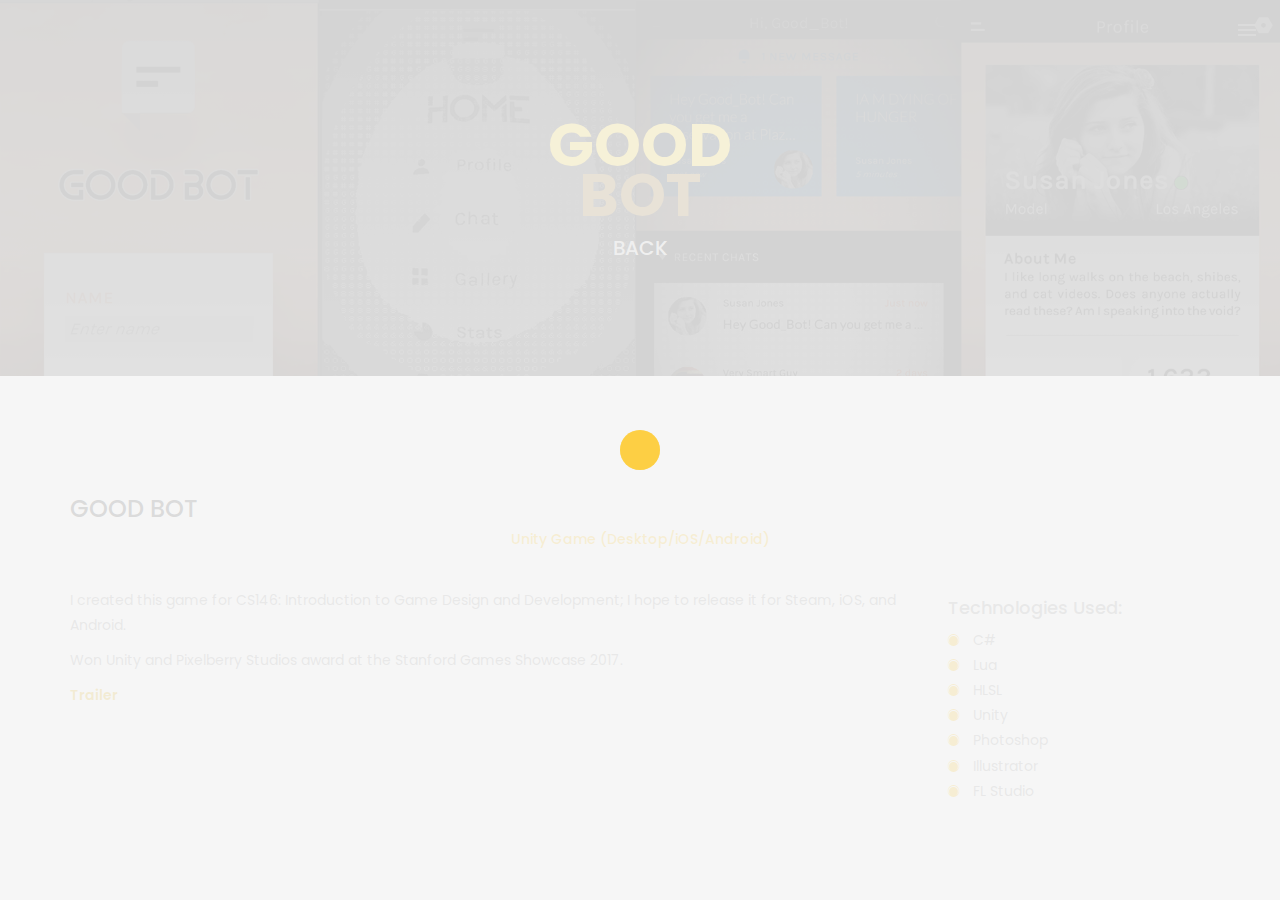
==== GB.html @ f8e8ac26 "sss" ====
<!DOCTYPE html>
<html lang="en">

<head>
    <meta charset="utf-8">
    <meta http-equiv="X-UA-Compatible" content="IE=edge">
    <meta name="viewport" content="width=device-width, initial-scale=1">
    <title>THE PSYCHOPATH EXPERIMENT</title>
    <link rel="icon" href="img/fav.png" type="image/x-icon">

    <!-- Bootstrap -->
    <link href="css/bootstrap.min.css" rel="stylesheet">
    <link href="ionicons/css/ionicons.min.css" rel="stylesheet">

    <!-- main css -->
    <link href="css/style.css" rel="stylesheet">


    <!-- modernizr -->
    <script src="js/modernizr.js"></script>

    <!-- HTML5 shim and Respond.js for IE8 support of HTML5 elements and media queries -->
    <!-- WARNING: Respond.js doesn't work if you view the page via file:// -->
    <!--[if lt IE 9]>
      <script src="https://oss.maxcdn.com/html5shiv/3.7.2/html5shiv.min.js"></script>
      <script src="https://oss.maxcdn.com/respond/1.4.2/respond.min.js"></script>
    <![endif]-->
</head>

<body>

    <!-- Preloader -->
    <div id="preloader">
        <div class="pre-container">
            <div class="spinner">
                <div class="double-bounce1"></div>
                <div class="double-bounce2"></div>
            </div>
        </div>
    </div>
    <!-- end Preloader -->

    <div class="container-fluid">
       <!-- box-header -->
        <header class="box-header">
            
            <!-- box-nav -->
            <a class="box-primary-nav-trigger" href="#0">
                <span class="box-menu-icon"></span>
            </a>
            <!-- box-primary-nav-trigger -->
        </header>
        <!-- end box-header -->
       <!-- nav -->
       <nav>
            <ul class="box-primary-nav">

                <li>
                    <a href="index.html">Work</a>
                    <i class="ion-ios-circle-filled color"></i>
                </li>


                <li>
                    <a href="HeAngelaResume.pdf">Resume</a>
                </li>

                <li class="box-social">
                    <a href="https://linkedin.com/in/hangela/">
                        <i class="ion-social-linkedin"></i>
                    </a>
                </li>
                <li class="box-social">
                    <a href="https://github.com/zephyo">
                        <i class="ion-social-github"></i>
                    </a>
                </li>
                <li class="box-social">
                    <a href="https://youtube.com/zephybite">
                        <i class="ion-social-youtube"></i>
                    </a>
                </li>
                <li class="box-social">
                    <a href="https://www.facebook.com/heangela.arts">
                        <i class="ion-social-facebook"></i>
                    </a>
                </li>
                <li class="box-social">
                    <a href="https://instagram.com/zephybite">
                        <i class="ion-social-instagram-outline"></i>
                    </a>
                </li>
                <li class="box-social">
                    <a href="https://twitter.com/zephybite">
                        <i class="ion-social-twitter"></i>
                    </a>
                </li>
                <li class="box-social">
                    <a href="https://zephyo.tumblr.com">
                        <i class="ion-social-tumblr"></i>
                    </a>
                </li>
            </ul>
        </nav>
        <!-- end nav -->
    </div>
    
    <!-- top-bar -->
    <div class="top-bar" style="background: linear-gradient( rgba(0, 0, 0, 0.8), rgba(0, 0, 0, 0.6)),url(&quot;img/experiment.png&quot;);background-size: cover;">
            
        <h1>
            <mark>GOOD</mark> <br>
            BOT</h1>
        <p><a href="index.html">BACK</a>
    </div>
    <!-- end top-bar -->
    
    <!-- main-container -->
    <div class="container main-container">  <div class="col-md-12">
            <h3 class="text-uppercase">GOOD BOT</h3>
            <h5>Unity Game (Desktop/iOS/Android)</h5>
            <div class="h-30"></div>
        </div>

        <div class="col-md-9">
            <p>I created this game for CS146: Introduction to Game Design and Development; I hope to release it for Steam, iOS, and Android.</p>
            <p>Won Unity and Pixelberry Studios award at the Stanford Games Showcase 2017.</p>
            <p><a href="https://www.youtube.com/watch?v=PA47qACY52U">Trailer</a></p>
            
        </div>

        <div class="col-md-3">
                <h4>Technologies Used:</h4>
            <ul class="cat-ul">
                <li><i class="ion-ios-circle-filled"></i> C#</li>
                <li><i class="ion-ios-circle-filled"></i> Lua</li>
                <li><i class="ion-ios-circle-filled"></i> HLSL</li>
                <li><i class="ion-ios-circle-filled"></i> Unity</li>
                <li><i class="ion-ios-circle-filled"></i> Photoshop</li>
                <li><i class="ion-ios-circle-filled"></i> Illustrator</li>
                <li><i class="ion-ios-circle-filled"></i> FL Studio</li>
            </ul>
   
           
            
        </div>
    </div>
    <!-- end main-container -->


   
    
    <!-- back to top -->
    <a href="#0" class="cd-top"><i class="ion-android-arrow-up"></i></a>
    <!-- end back to top -->




    <!-- jQuery -->
    <script src="js/jquery-2.1.1.js"></script>
    <!--  plugins -->
    <script src="js/bootstrap.min.js"></script>
    <script src="js/menu.js"></script>
    <script src="js/animated-headline.js"></script>
    <script src="js/isotope.pkgd.min.js"></script>


    <!--  custom script -->
    <script src="js/custom.js"></script>

</body>

</html>
---- css/style.css ----
@import url(https://fonts.googleapis.com/css?family=Poppins:400,500,600,700);

/* General
==================================================*/

html,
body {
    height: 100%;
    font-family: 'Poppins', sans-serif;
    line-height: 1.8;
    color: #999
}

.no-padding {
    padding-left: 0;
    padding-right: 0;
}

.no-padding [class^="col-"] {
    padding-left: 0;
    padding-right: 0;
}

.main-container {
    padding: 100px 0;
}

.main-container a:hover {
    color: #666;
  }

  .main-container a {
    color: rgb(226, 173, 0);
    font-weight: 600;
  }
.center {
    text-align: center;
}

a {
    -webkit-transition: all .3s;
    transition: all .3s

}


.uppercase {
    text-transform: uppercase;
}

.h-30 {
    height: 30px
}

.h-10 {
    height: 10px
}

.h-a {
    color: #ff7300;
}

.color {
    color: #ffbf00;
    font-size: 11px;
}


/* typography
==================================================*/

h1 {
    color: #9b6f1f !important;
    font-size: 60px;
    text-transform: uppercase;

}

h3 {
    color: #393939;
}

h5 {text-align: center;
    color: #ffbf00;
}

p mark{
    background-color: rgb(255, 255, 255);
    color: rgb(212, 173, 0); 
}


h5 mark {
    background-color: rgb(255, 255, 255);
    color: rgb(212, 173, 0);
    font-weight: 600;
}
h1 mark {
    background-color: rgba(255, 255, 255, 0);
    color: rgb(255, 215, 38);

}

h4 li {
    list-style-type: none;
    padding-right: 2.6vw;
    padding-left: 2.6vw;
  
    float: left;
}
h4 li i {
    color: rgb(177, 136, 0);
    font-size: 1.7em;
}

h4 li a:hover i {
    color: #666;
  }
   



/* preloader
==================================================*/

#preloader {
    position: fixed;
    top: 0;
    left: 0;
    right: 0;
    bottom: 0;
    background-color: #f5f5f5;
    /* change if the mask should be a color other than white */
    z-index: 1000;
    /* makes sure it stays on top */
}

.pre-container {
    position: absolute;
    left: 50%;
    top: 50%;
    bottom: auto;
    right: auto;
    -webkit-transform: translateX(-50%) translateY(-50%);
    transform: translateX(-50%) translateY(-50%);
    text-align: center;
}

.spinner {
    width: 40px;
    height: 40px;
    position: relative;
    margin: 100px auto;
}

.double-bounce1,
.double-bounce2 {
    width: 100%;
    height: 100%;
    border-radius: 50%;
    background-color: #ffbf00;
    opacity: 0.6;
    position: absolute;
    top: 0;
    left: 0;
    -webkit-animation: bounce 2.0s infinite ease-in-out;
    animation: bounce 2.0s infinite ease-in-out;
}

.double-bounce2 {
    -webkit-animation-delay: -1.0s;
    animation-delay: -1.0s;
}

@-webkit-keyframes bounce {
    0%,
    100% {
        -webkit-transform: scale(0.0)
    }
    50% {
        -webkit-transform: scale(1.0)
    }
}

@keyframes bounce {
    0%,
    100% {
        transform: scale(0.0);
        -webkit-transform: scale(0.0);
    }
    50% {
        transform: scale(1.0);
        -webkit-transform: scale(1.0);
    }
}


/* headr
==================================================*/

.box-header {
    position: absolute;
    top: 0;
    left: 0;
    background: rgba(255, 255, 255, 0.95);

    width: 100%;
    z-index: 3;
    box-shadow: 0 1px 2px rgba(0, 0, 0, 0.3);
    -webkit-font-smoothing: antialiased;
    -moz-osx-font-smoothing: grayscale;
    height: 60px;
    background: transparent;
    box-shadow: none;
}


.box-header {
    -webkit-transition: background-color 0.3s;
    transition: background-color 0.3s;
    -webkit-transform: translate3d(0, 0, 0);
    transform: translate3d(0, 0, 0);
    -webkit-backface-visibility: hidden;
    backface-visibility: hidden;
}

.box-header.is-fixed {
    position: fixed;
    top: -80px;
    background-color: rgba(255, 255, 255, 0.96);
    -webkit-transition: -webkit-transform 0.3s;
    transition: -webkit-transform 0.3s;
    transition: transform 0.3s;
    transition: transform 0.3s, -webkit-transform 0.3s;
}

.box-header.is-visible {
    -webkit-transform: translate3d(0, 100%, 0);
    transform: translate3d(0, 100%, 0);
    text-align: center;
}

.box-header.menu-is-open {
    background-color: rgba(255, 255, 255, 0.96);
}

.box-logo {
    display: block;
    padding: 20px;
}

.box-primary-nav-trigger {
    position: absolute;
    right: 0;
    top: 0;
    height: 100%;
    width: 50px;
    background-color: #fff;
}

.box-primary-nav-trigger .box-menu-text {
    color: #393939;
    text-transform: uppercase;
    font-weight: 700;
    display: none;
}

.box-primary-nav-trigger .box-menu-icon {
    display: inline-block;
    position: absolute;
    left: 50%;
    top: 50%;
    bottom: auto;
    right: auto;
    -webkit-transform: translateX(-50%) translateY(-50%);
    transform: translateX(-50%) translateY(-50%);
    width: 18px;
    height: 2px;
    background-color: #393939;
    -webkit-transition: background-color 0.3s;
    transition: background-color 0.3s;
    list-style: none;
}

.box-primary-nav-trigger .box-menu-icon::before,
.box-primary-nav-trigger .box-menu-icon:after {
    content: '';
    width: 100%;
    height: 100%;
    position: absolute;
    background-color: #393939;
    right: 0;
    -webkit-transition: -webkit-transform .3s, top .3s, background-color 0s;
    -webkit-transition: top .3s, background-color 0s, -webkit-transform .3s;
    transition: top .3s, background-color 0s, -webkit-transform .3s;
    transition: transform .3s, top .3s, background-color 0s;
    transition: transform .3s, top .3s, background-color 0s, -webkit-transform .3s;
}

.box-primary-nav-trigger .box-menu-icon::before {
    top: -5px;
}

.box-primary-nav-trigger .box-menu-icon::after {
    top: 5px;
}

.box-primary-nav-trigger .box-menu-icon.is-clicked {
    background-color: rgba(255, 255, 255, 0);
}

.box-primary-nav-trigger .box-menu-icon.is-clicked::before,
.box-primary-nav-trigger .box-menu-icon.is-clicked::after {
    background-color: 393939;
}

.box-primary-nav-trigger .box-menu-icon.is-clicked::before {
    top: 0;
    -webkit-transform: rotate(135deg);
    transform: rotate(135deg);
}

.box-primary-nav-trigger .box-menu-icon.is-clicked::after {
    top: 0;
    -webkit-transform: rotate(225deg);
    transform: rotate(225deg);
}

.box-primary-nav-trigger {
    width: 100px;
    padding-left: 1em;
    background-color: transparent;
    height: 30px;
    line-height: 30px;
    right: 10px;
    top: 50%;
    bottom: auto;
    -webkit-transform: translateY(-50%);
    transform: translateY(-50%);
}

.box-primary-nav-trigger .box-menu-text {
    display: inline-block;
}

.box-primary-nav-trigger .box-menu-icon {
    left: auto;
    right: 1em;
    -webkit-transform: translateX(0) translateY(-50%);
    transform: translateX(0) translateY(-50%);
}

.box-primary-nav {
    position: fixed;
    left: 0;
    top: 0;
    height: 100%;
    width: 100%;
    background: rgba(0, 0, 0, 0.96);
    z-index: 2;
    text-align: center;
    padding: 50px 0;
    -webkit-backface-visibility: hidden;
    backface-visibility: hidden;
    overflow: auto;
    -webkit-overflow-scrolling: touch;
    -webkit-transform: translateY(-100%);
    transform: translateY(-100%);
    -webkit-transition-property: -webkit-transform;
    transition-property: -webkit-transform;
    transition-property: transform;
    transition-property: transform, -webkit-transform;
    -webkit-transition-duration: 0.4s;
    transition-duration: 0.4s;
    list-style: none;
}

.box-primary-nav li {
    font-size: 22px;
    font-size: 1.375rem;
    font-weight: 300;
    -webkit-font-smoothing: antialiased;
    -moz-osx-font-smoothing: grayscale;
    margin: .2em 0;
    text-transform: capitalize;
}

.box-primary-nav a {
    display: inline-block;
    padding: .4em 1em;
    border-radius: 0.25em;
    -webkit-transition: all 0.2s;
    transition: all 0.2s;
    color: #fff;
    text-decoration: none;
    font-weight: bold;
}
.box-primary-nav a:focus {
    outline: none;
}

.no-touch .box-primary-nav a:hover {
    text-decoration: none;
    color: #ddd;
}

.box-primary-nav .box-label {
    color: #ffbf00;
    text-transform: uppercase;
    font-weight: 700;
    font-size: 17px;
    margin: 2.4em 0 .8em;
}

.box-primary-nav .box-social {
    display: inline-block;
    margin: 10px .4em;
}

.box-primary-nav .box-social a {
    width: 30px;
    height: 30px;
    padding: 0;
    font-size: 30px
}

.box-primary-nav.is-visible {
    -webkit-transform: translateY(0);
    transform: translateY(0);
}

.box-primary-nav {
    padding: 150px 0 0;
}

.box-primary-nav li {
    font-size: 18px;
}


/* box-intro
==================================================*/

.box-intro {
    text-align: center;
    background-image: url("../img/relax.jpg");
    background-image: linear-gradient(to bottom, rgb(255, 255, 255) 0%,rgba(255, 246, 239, 0.721) 100%), url("../img/relax.jpg");
    background-size:cover;
    display: table;

    table-layout: fixed;
    height: 100vh;
    width: 100%; 
}

.box-intro .table-cell {
    display: table-cell;
    width: 70%;
    vertical-align: middle;
    padding-left: 12vw;
    
}

.box-intro .table-cell p {
  text-align: left;
  font-size: 16px;

  color: #7a7a7a;

    
}


.box-intro em {
    font-style: normal;
    text-transform: uppercase
}

b i:last-child {
    color: #f3ba00 !important;
}

.box-intro h5 {
    text-align: left;

    letter-spacing: 4px;
    font-size: 2vw;
    text-transform: uppercase;
    color: rgb(94, 94, 94);
    line-height: 1.7
}


/* mouse effect */

.mouse {
    position: absolute;
    width: 22px;
    height: 42px;
    bottom: 40px;
    left: 50%;
    margin-left: -12px;
    border-radius: 15px;
    border: 2px solid rgb(59, 59, 59);
    -webkit-animation: intro 1s;
    animation: intro 1s;
}

.scroll {
    display: block;
    width: 3px;
    height: 3px;
    margin: 6px auto;
    border-radius: 4px;
    background: rgb(48, 48, 48);
    -webkit-animation: finger 2s infinite;
    animation: finger 2s infinite;
}

@-webkit-keyframes intro {
    0% {
        opacity: 0;
        -webkit-transform: translateY(40px);
        transform: translateY(40px);
    }
    100% {
        opacity: 1;
        -webkit-transform: translateY(0);
        transform: translateY(0);
    }
}

@keyframes intro {
    0% {
        opacity: 0;
        -webkit-transform: translateY(40px);
        transform: translateY(40px);
    }
    100% {
        opacity: 1;
        -webkit-transform: translateY(0);
        transform: translateY(0);
    }
}

@-webkit-keyframes finger {
    0% {
        opacity: 1;
    }
    100% {
        opacity: 0;
        -webkit-transform: translateY(20px);
        transform: translateY(20px);
    }
}

@keyframes finger {
    0% {
        opacity: 1;
    }
    100% {
        opacity: 0;
        -webkit-transform: translateY(20px);
        transform: translateY(20px);
    }
}


/* text rotate */

.box-headline {
    font-size: 6vw;
    line-height: 1.0;
    text-align: left;
    margin-left: -3vw;


}

.box-words-wrapper {
    display: inline-block;
    position: relative;
}

.box-words-wrapper b {
    display: inline-block;
    position: absolute;
    white-space: nowrap;
    left: 0;
    top: 0;
}

.box-words-wrapper b.is-visible {
    position: relative;
}

.no-js .box-words-wrapper b {
    opacity: 0;
}

.no-js .box-words-wrapper b.is-visible {
    opacity: 1;
}

.box-headline.rotate-2 .box-words-wrapper {
    -webkit-perspective: 300px;
    perspective: 300px;
}

.box-headline.rotate-2 i,
.box-headline.rotate-2 em {
    display: inline-block;
    -webkit-backface-visibility: hidden;
    backface-visibility: hidden;
}

.box-headline.rotate-2 b {
    opacity: 0;
}

.box-headline.rotate-2 i {
    -webkit-transform-style: preserve-3d;
    transform-style: preserve-3d;
    -webkit-transform: translateZ(-20px) rotateX(90deg);
    transform: translateZ(-20px) rotateX(90deg);
    opacity: 0;
}

.is-visible .box-headline.rotate-2 i {
    opacity: 1;
}

.box-headline.rotate-2 i.in {
    -webkit-animation: box-rotate-2-in 0.4s forwards;
    animation: box-rotate-2-in 0.4s forwards;
}

.box-headline.rotate-2 i.out {
    -webkit-animation: box-rotate-2-out 0.4s forwards;
    animation: box-rotate-2-out 0.4s forwards;
}

.box-headline.rotate-2 em {
    -webkit-transform: translateZ(20px);
    transform: translateZ(20px);
}

.no-csstransitions .box-headline.rotate-2 i {
    -webkit-transform: rotateX(0deg);
    transform: rotateX(0deg);
    opacity: 0;
}

.no-csstransitions .box-headline.rotate-2 i em {
    -webkit-transform: scale(1);
    transform: scale(1);
}

.no-csstransitions .box-headline.rotate-2 .is-visible i {
    opacity: 1;
}

@-webkit-keyframes box-rotate-2-in {
    0% {
        opacity: 0;
        -webkit-transform: translateZ(-20px) rotateX(90deg);
    }
    60% {
        opacity: 1;
        -webkit-transform: translateZ(-20px) rotateX(-10deg);
    }
    100% {
        opacity: 1;
        -webkit-transform: translateZ(-20px) rotateX(0deg);
    }
}

@keyframes box-rotate-2-in {
    0% {
        opacity: 0;
        -webkit-transform: translateZ(-20px) rotateX(90deg);
        transform: translateZ(-20px) rotateX(90deg);
    }
    60% {
        opacity: 1;
        -webkit-transform: translateZ(-20px) rotateX(-10deg);
        transform: translateZ(-20px) rotateX(-10deg);
    }
    100% {
        opacity: 1;
        -webkit-transform: translateZ(-20px) rotateX(0deg);
        transform: translateZ(-20px) rotateX(0deg);
    }
}

@-webkit-keyframes box-rotate-2-out {
    0% {
        opacity: 1;
        -webkit-transform: translateZ(-20px) rotateX(0);
    }
    60% {
        opacity: 0;
        -webkit-transform: translateZ(-20px) rotateX(-100deg);
    }
    100% {
        opacity: 0;
        -webkit-transform: translateZ(-20px) rotateX(-90deg);
    }
}

@keyframes box-rotate-2-out {
    0% {
        opacity: 1;
        -webkit-transform: translateZ(-20px) rotateX(0);
        transform: translateZ(-20px) rotateX(0);
    }
    60% {
        opacity: 0;
        -webkit-transform: translateZ(-20px) rotateX(-100deg);
        transform: translateZ(-20px) rotateX(-100deg);
    }
    100% {
        opacity: 0;
        -webkit-transform: translateZ(-20px) rotateX(-90deg);
        transform: translateZ(-20px) rotateX(-90deg);
    }
}


/* portfolio section
==================================================*/

.portfolio .categories-grid span {
    font-size: 30px;
    margin-bottom: 30px;
    display: inline-block;
}

.portfolio .categories-grid .categories ul li {
    list-style: none;
    margin: 20px 0;
}

.portfolio .categories-grid .categories ul li a {
    display: inline-block;
    color: #60606e;
    padding: 0 10px;
    margin: 0 10px;
    -webkit-transition: all .2s ease-in-out .2s;
    transition: all .2s ease-in-out .2s;
}

.portfolio .categories-grid .categories ul li a:hover,
.portfolio .categories-grid .categories ul li a:focus {
    text-decoration: none;
}

.portfolio .categories-grid .categories ul li a.active {
    margin-left: 0;
    background-color: #e0a500;
    padding: 0px 20px;
    color: white;
    border-radius: 25px;
    text-decoration: none;
}

.portfolio_filter {
    padding-left: 0;
}

.portfolio_item {
    position: relative;
    overflow: hidden;
    display: block;
    overflow: hidden;
}
.col-sm-12 img {
    object-fit: cover;
    width:100%;
    height: 40em;
}
.col-sm-6 img {
    object-fit: cover;
    width:100%;
    height: 20em;
}

.portfolio_item .portfolio_item_hover {
    position: absolute;
    top: 0px;
    left: 0px;
    height: 100%;
    width: 100%;
    background-color: rgba(0, 0, 0, .8);
    -webkit-transform: translate(-100%);
    transform: translate(-100%);
    opacity: 0;
    -webkit-transition: all .2s ease-in-out;
    transition: all .2s ease-in-out;
}

.portfolio_item .portfolio_item_hover .item_info {
    text-align: center;
    position: absolute;
    top: 50%;
    left: 50%;
    -webkit-transform: translate(-50%, -50%);
    transform: translate(-50%, -50%);
    padding: 10px;
    width: 100%;
    font-weight: bold;
}

.portfolio_item .portfolio_item_hover .item_info span {
    display: block;
    color: #fff;
    font-size: 18px;
    -webkit-transform: translateX(-100px);
    transform: translateX(-100px);
    -webkit-transition: all .2s ease-in-out .2s;
    transition: all .2s ease-in-out .2s;
    opacity: 0;
}

.portfolio_item .portfolio_item_hover .item_info em {
    font-style: normal;
    display: inline-block;
    background-color:#ffcb3d;
    padding: 5px 20px;
    border-radius: 25px;
    color: #333;
    margin-top: 10px;
    -webkit-transform: translateX(-100px);
    transform: translateX(-100px);
    -webkit-transition: all .3s ease-in-out .3s;
    transition: all .3s ease-in-out .3s;
    opacity: 0;
    font-size: 10px;
    letter-spacing: 2px;
}

.portfolio_item:hover .portfolio_item_hover {
    opacity: 1;
    -webkit-transform: translateX(0);
    transform: translateX(0);
}

.portfolio_item:hover .item_info em,
.portfolio_item:hover .item_info span {
    opacity: 1;
    -webkit-transform: translateX(0);
    transform: translateX(0);
}

.portfolio .categories-grid .categories ul li {
    float: left;
}

.portfolio .categories-grid .categories ul li a {
    padding: 0 10px;
    -webkit-transition: all .2s ease-in-out .2s;
    transition: all .2s ease-in-out .2s;
}

.portfolio_filter {
    padding-left: 0;
    display: inline-block;
    margin: 0 auto;
    text-align: center;
    margin-bottom: 50px;
}

.portfolio-inner {
    padding-bottom: 0 !important;
    padding-top: 55px;
}


/* footer
==================================================*/

footer {
    padding: 30px 0;
    text-align: center;
    background: #f5f5f5
}

.copyright {
    color: #ccc;
    margin-bottom: 0;
}

footer img {
    margin: 0 auto;
}


/* backto top
==================================================*/

.cd-top {
    display: inline-block;
    height: 40px;
    width: 40px;
    position: fixed;
    bottom: 20px;
    line-height: 40px;
    font-size: 20px;
    right: 10px;
    text-align: center;
    color: #fff;
    background: rgba(255, 191, 0, 0.8);
    visibility: hidden;
    opacity: 0;
    -webkit-transition: opacity .3s 0s, visibility 0s .3s;
    transition: opacity .3s 0s, visibility 0s .3s;
}

.cd-top.cd-is-visible,
.cd-top.cd-fade-out,
.no-touch .cd-top:hover {
    -webkit-transition: opacity .3s 0s, visibility 0s 0s;
    transition: opacity .3s 0s, visibility 0s 0s;
}

.cd-top.cd-is-visible {
    /* the button becomes visible */
    visibility: visible;
    opacity: 1;
}

.cd-top.cd-fade-out {
    opacity: .5;
}

.no-touch .cd-top:hover,
.no-touch .cd-top:focus {
    background-color: #c99300;
    opacity: 1;
    color: #fff;
}


/* About page
==================================================*/

.top-bar {
    color: #333;
    padding: 100px 0 100px;
    background: -webkit-linear-gradient( rgba(255, 255, 255, .8), rgba(255, 255, 255, .8));
    background: linear-gradient( rgba(255, 255, 255, .8), rgba(255, 255, 255, 0.6));
    background-size: cover;
    /* background-attachment: fixed; */
    background-position: center center;
    text-align: center;
}

.top-bar h1 {
    font-size: 60px;
    text-transform: uppercase;
    font-weight: 700;
    color: #999;

    line-height: 50px;
}

.top-bar p {
    font-size: 20px;
    text-transform: uppercase;
    font-weight: 500;
    color: rgb(255, 255, 255);
}

.top-bar p a {
    color: rgb(206, 206, 206);
}

.top-bar p a:hover,
.top-bar p a:focus {
    color: #555;
    text-decoration: none;
}

.social-ul {
    list-style: none;
    display: inline-block;
    padding-left: 0;
}

.social-ul li {
    margin: 0 10px;
    float: left;
}

.social-ul li a {
    font-size: 25px;
    color: #555;
    -webkit-transition: all .3s;
    transition: all .3s;
}

.social-ul li a:hover {
    color: #888;
}


/* Services page
==================================================*/

.size-50 {
    font-size: 50px;
}

.service-box {
    margin-bottom: 30px;
}

.service-box h3 {
    margin-top: 0;
}


/* contact page
==================================================*/

.details-text i {
    margin-right: 10px;
}

.textarea-contact {
    height: 200px;
    width: 100%;
    border: solid 1px rgba(0, 0, 0, .1);
    position: relative;
}

.textarea-contact textarea {
    height: 100%;
    width: 100%;
    border: 0;
    padding: 20px;
    background-color: transparent;
    float: left;
    z-index: 2;
    font-size: 14px;
    color: #9a9a9a;
    resize: none;
}

.textarea-contact > span {
    position: absolute;
    top: 20px;
    left: 20px;
    -webkit-transform: translateY(-50%);
    transform: translateY(-50%);
    font-size: 12px;
    text-transform: uppercase;
    color: #cdcdcd;
    -webkit-transition: all .2s ease-in-out;
    transition: all .2s ease-in-out;
    z-index: 1;
}

.input-contact {
    height: 40px;
    width: 100%;
    border: solid 1px rgba(0, 0, 0, .1);
    position: relative;
    margin-bottom: 30px;
}

.input-contact input[type="text"] {
    height: 100%;
    width: 100%;
    border: 0;
    padding: 0 20px;
    float: left;
    position: relative;
    background-color: transparent;
    z-index: 2;
    font-size: 14px;
    color: #9a9a9a;
}

.input-contact > span {
    position: absolute;
    top: 50%;
    left: 20px;
    -webkit-transform: translateY(-50%);
    transform: translateY(-50%);
    font-size: 12px;
    text-transform: uppercase;
    color: #cdcdcd;
    -webkit-transition: all .2s ease-in-out;
    transition: all .2s ease-in-out;
    z-index: 1;
}

.input-contact > span.active,
.textarea-contact > span.active {
    color: #ffbf00;
    font-size: 10px;
    top: 0px;
    left: 5px;
    background-color: #fff;
    padding: 5px
}

input:focus,
textarea:focus {
    outline: none;
}

.contact-info {
    margin-top: 20px;
}

.contact-info i {
    height: 30px;
    width: 30px;
    display: inline-block;
    background: #ffbf00;
    text-align: center;
    line-height: 33px;
    margin-right: 10px;
    color: #fff;
    font-size: 21px;
}

.contact-info p {
    display: inline-block;
    margin-right: 20px;
}

.btn-box {
    background: #ffbf00;
    padding: 10px 50px;
    border-radius: 0;
    color: #fff;
    margin-top: 20px;
    text-transform: uppercase;
    letter-spacing: 2px;
    font-weight: 500;
}

.btn-box:hover,
.btn-box:focus {
    background: #F5B700;
    color: #fff;
}


/* single project page
==================================================*/

.cat-ul {
    padding-left: 0;
    list-style: none
}

.cat-ul li i {
    margin-right: 10px;
    color: #ffbf00;
}


/* Responsive media queries
==================================================*/

@media (max-width: 991px) {
    .portfolio .categories-grid span {
        margin-bottom: 0;
        text-align: center;
        width: 100%;
    }
    .portfolio .categories-grid .categories ul li {
        text-align: center;
    }
    .portfolio .categories-grid .categories ul li a {
        margin-left: 0;
    }
    .col-md-6 h3 {
        margin-top: 30px;
    }
}

@media only screen and (max-width: 670px) {
    .box-headline {
        font-size: 100px;
    }
    .box-intro h5 {
        font-size: 12px;
    }
    .box-primary-nav a {
        padding: 5px 1em;
        font-size: 14px;
    }
    .box-primary-nav {
        padding: 80px 0 0;
    }
    .box-primary-nav .box-social a {
        font-size: 23px;
    }
    .top-bar h1 {
        font-size: 40px;
        line-height: 30px;
    }
    .portfolio .categories-grid .categories ul li {
        float: none;
    }
}

@media only screen and (max-width: 520px) {
    .box-headline {
        font-size: 80px;
    }
    .box-intro h5 {
        font-size: 12px;
    }
    .main-container {
        padding: 50px 0;
    }
}

@media only screen and (max-width: 420px) {
    .box-headline {
        font-size: 50px;
    }
    .box-intro h5 {
        font-size: 12px;
    }
    .top-bar h1 {
        font-size: 30px;
        line-height: 30px;
    }
}
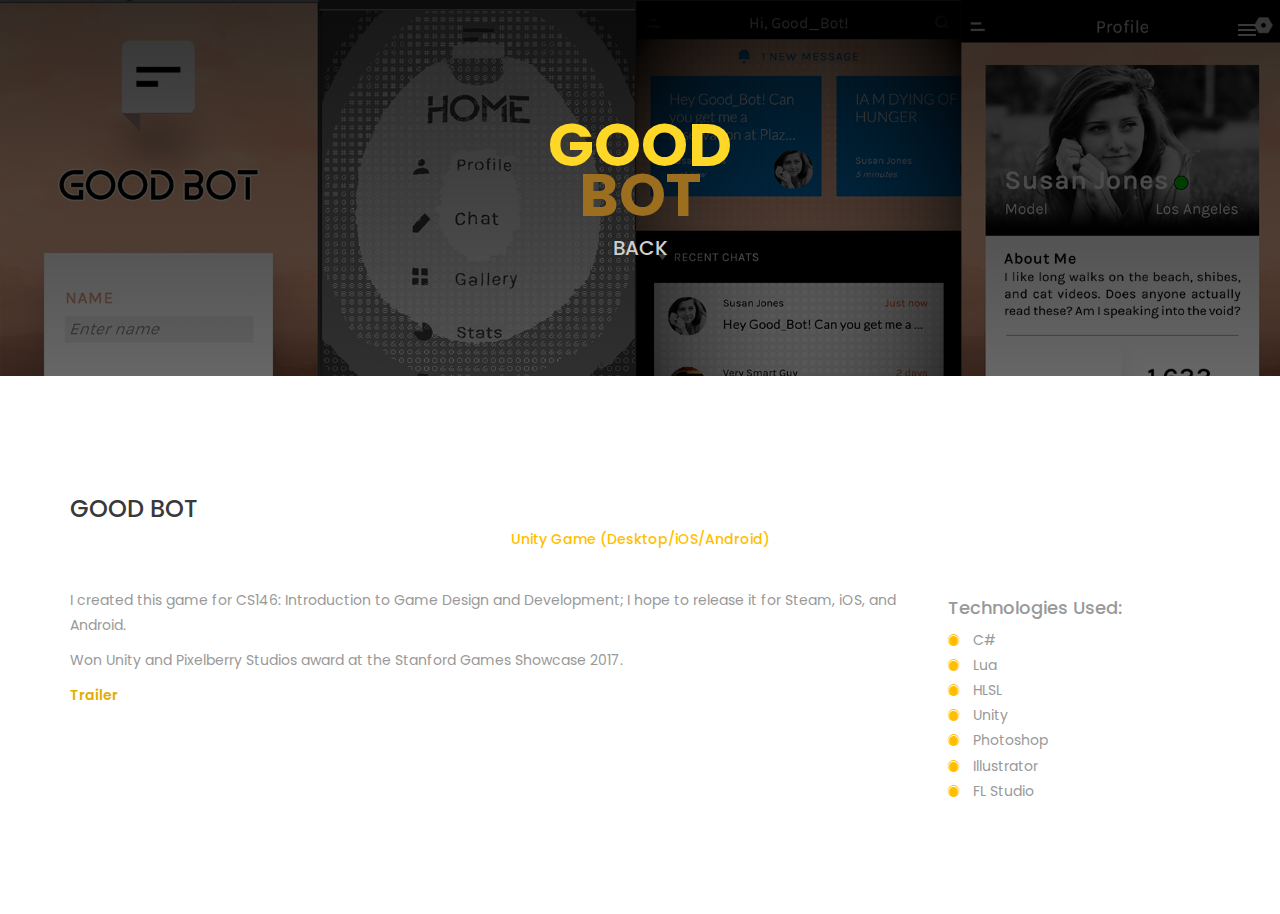
==== commit d063aba9: "he" ====
--- a/GB.html
+++ b/GB.html
@@ -29,16 +29,7 @@
 
 <body>
 
-    <!-- Preloader -->
-    <div id="preloader">
-        <div class="pre-container">
-            <div class="spinner">
-                <div class="double-bounce1"></div>
-                <div class="double-bounce2"></div>
-            </div>
-        </div>
-    </div>
-    <!-- end Preloader -->
+  
 
     <div class="container-fluid">
        <!-- box-header -->
